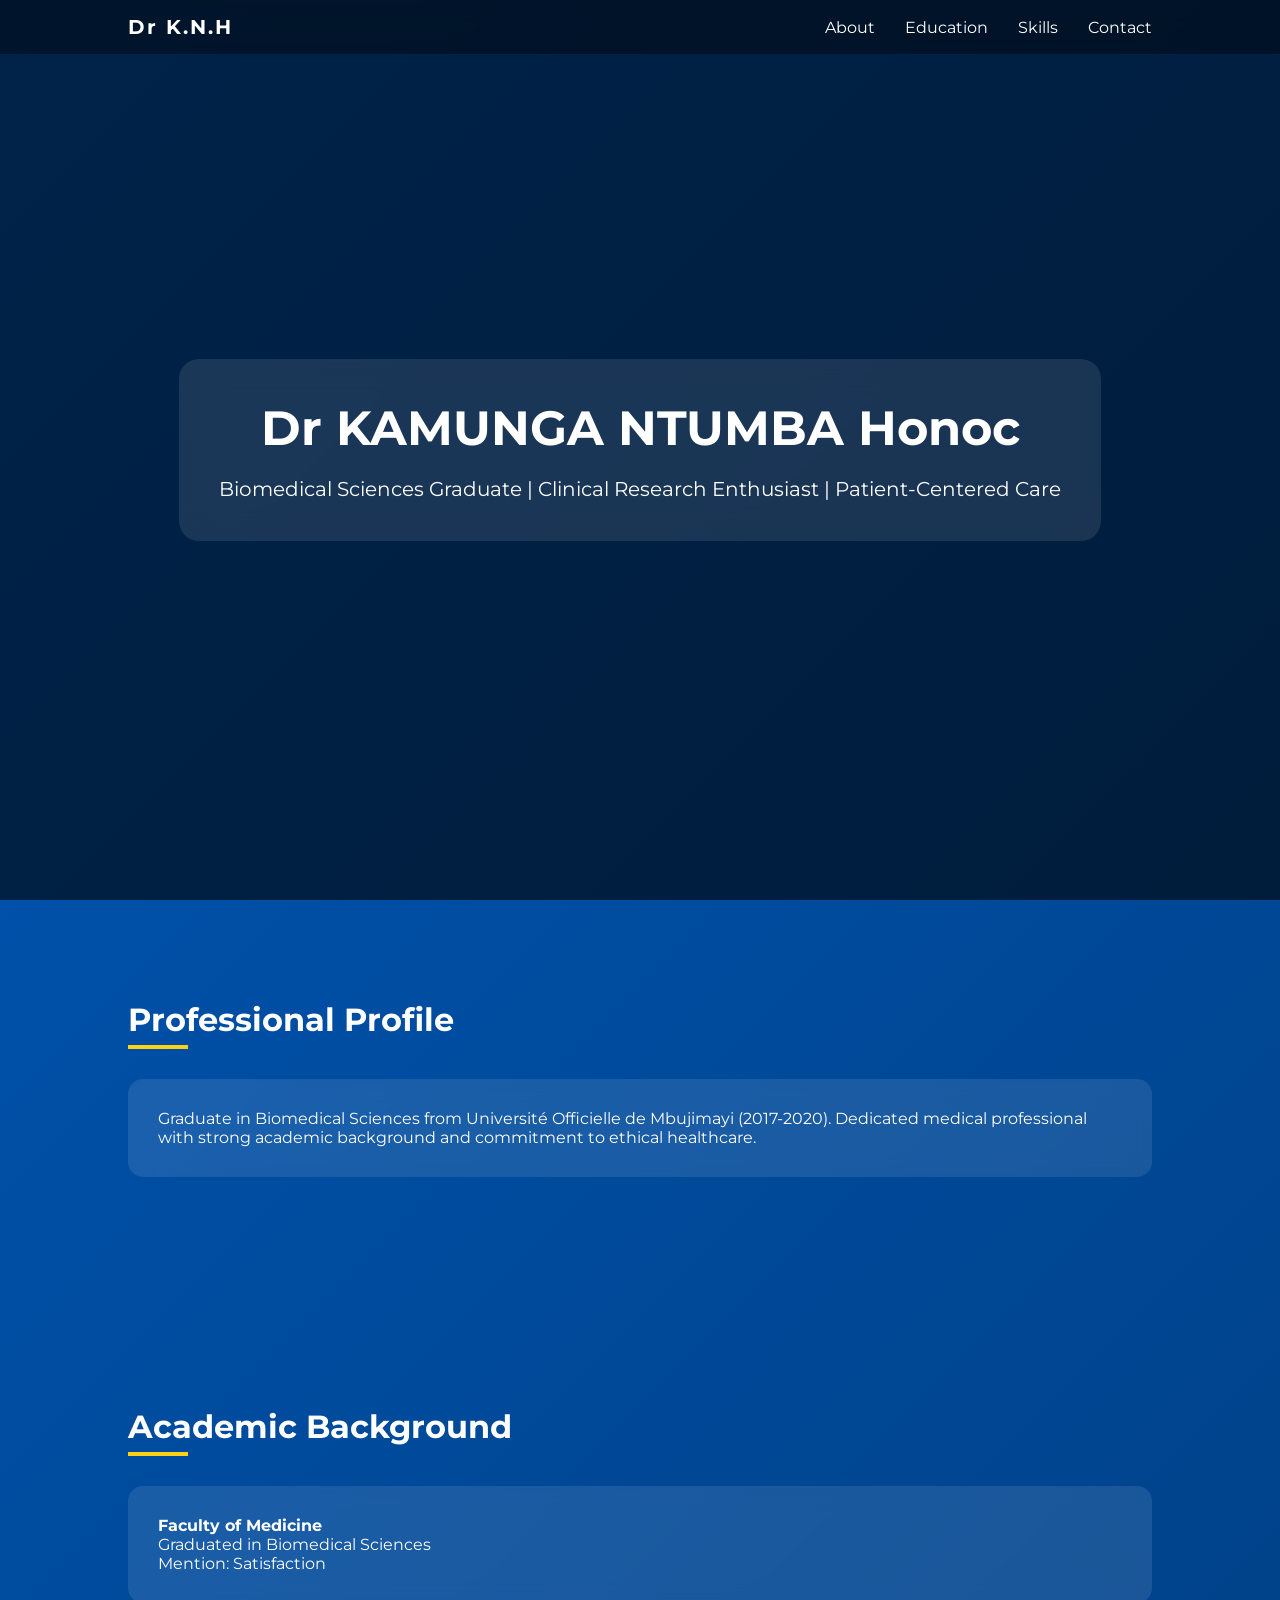
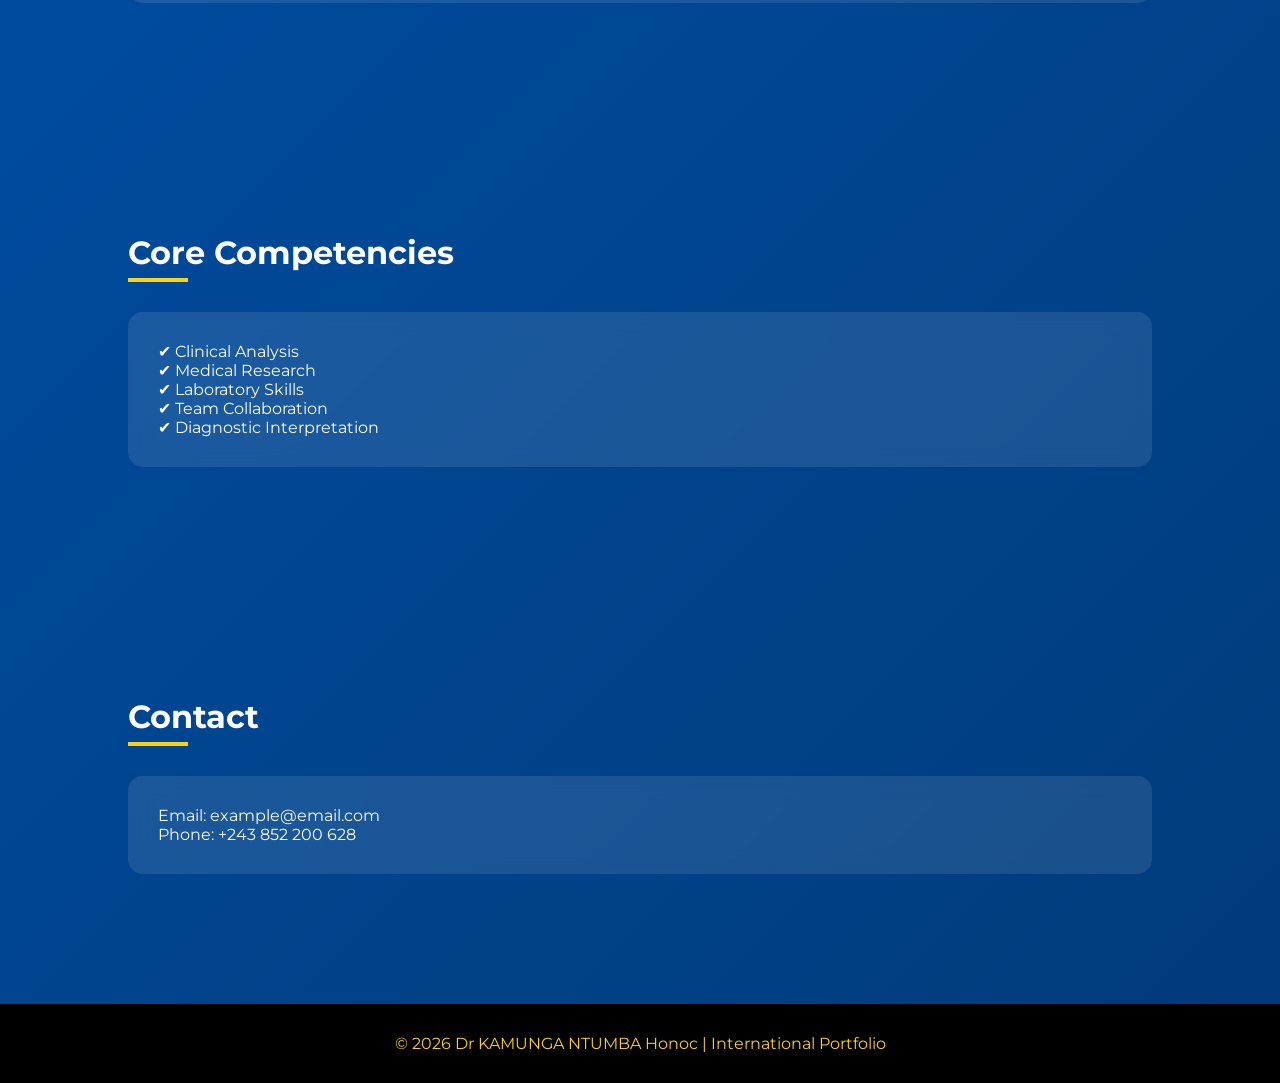
==== port.html @ 3eef4589 "premier envoi de mon portfolio" ====
<!DOCTYPE html>
<html lang="fr">

<head>
    <meta charset="UTF-8">
    <meta name="viewport" content="width=device-width, initial-scale=1.0">
    <title>Dr CIBANGU NGOYI Honoré | International Medical Portfolio</title>

    <link href="https://fonts.googleapis.com/css2?family=Montserrat:wght@300;400;600;700&display=swap" rel="stylesheet">

    <style>
        /* ================= GLOBAL ================= */

        :root {
            --blue: #0057B7;
            --red: #CE1126;
            --yellow: #FCD116;
            --glass: rgba(255, 255, 255, 0.1);
            --white: #ffffff;
        }

        * {
            margin: 0;
            padding: 0;
            box-sizing: border-box;
            scroll-behavior: smooth;
            font-family: 'Montserrat', sans-serif;
        }

        body {
            background: linear-gradient(135deg, var(--blue), #003b7a);
            color: white;
            overflow-x: hidden;
        }

        /* ================= NAVBAR ================= */

        header {
            position: fixed;
            width: 100%;
            background: rgba(0, 0, 0, 0.4);
            backdrop-filter: blur(10px);
            z-index: 1000;
        }

        nav {
            display: flex;
            justify-content: space-between;
            align-items: center;
            padding: 15px 10%;
        }

        .logo {
            font-weight: 700;
            font-size: 20px;
            letter-spacing: 2px;
        }

        .nav-links {
            display: flex;
            gap: 30px;
        }

        .nav-links a {
            color: white;
            text-decoration: none;
            transition: 0.3s;
        }

        .nav-links a:hover {
            color: var(--yellow);
        }

        /* Burger */

        .burger {
            display: none;
            flex-direction: column;
            cursor: pointer;
        }

        .burger span {
            height: 3px;
            width: 25px;
            background: white;
            margin: 4px;
            transition: 0.4s;
        }

        .burger.active span:nth-child(1) {
            transform: rotate(45deg) translate(5px, 5px);
        }

        .burger.active span:nth-child(2) {
            opacity: 0;
        }

        .burger.active span:nth-child(3) {
            transform: rotate(-45deg) translate(6px, -6px);
        }

        /* ================= HERO ================= */

        .hero {
            height: 100vh;
            background:
                linear-gradient(rgba(0, 0, 0, 0.6), rgba(0, 0, 0, 0.6)),
                url('https://images.unsplash.com/photo-1584515933487-779824d29309?auto=format&fit=crop&w=1600&q=80');
            background-size: cover;
            background-position: center;
            display: flex;
            justify-content: center;
            align-items: center;
            text-align: center;
            padding: 20px;
        }

        .hero-content {
            background: var(--glass);
            padding: 40px;
            border-radius: 20px;
            backdrop-filter: blur(15px);
            animation: fadeUp 1.5s ease;
        }

        .hero h1 {
            font-size: 48px;
            margin-bottom: 20px;
        }

        .hero p {
            font-size: 20px;
        }

        /* ================= SECTIONS ================= */

        section {
            padding: 100px 10%;
        }

        .section-title {
            font-size: 32px;
            margin-bottom: 40px;
            position: relative;
        }

        .section-title::after {
            content: '';
            width: 60px;
            height: 4px;
            background: var(--yellow);
            position: absolute;
            bottom: -10px;
            left: 0;
        }

        /* ================= CARDS ================= */

        .card {
            background: var(--glass);
            padding: 30px;
            border-radius: 15px;
            backdrop-filter: blur(10px);
            margin-bottom: 30px;
            transition: 0.4s;
            opacity: 0;
            transform: translateY(40px);
        }

        .card.visible {
            opacity: 1;
            transform: translateY(0);
        }

        .card:hover {
            transform: scale(1.05);
        }

        /* ================= FOOTER ================= */

        footer {
            background: black;
            text-align: center;
            padding: 30px;
            color: var(--yellow);
        }

        /* ================= ANIMATIONS ================= */

        @keyframes fadeUp {
            from {
                opacity: 0;
                transform: translateY(50px);
            }

            to {
                opacity: 1;
                transform: translateY(0);
            }
        }

        /* ================= RESPONSIVE ================= */

        @media(max-width:768px) {

            .nav-links {
                position: absolute;
                top: 70px;
                right: 0;
                flex-direction: column;
                background: rgba(0, 0, 0, 0.9);
                width: 220px;
                padding: 20px;
                transform: translateX(100%);
                transition: 0.4s;
            }

            .nav-links.active {
                transform: translateX(0);
            }

            .burger {
                display: flex;
            }

            .hero h1 {
                font-size: 28px;
            }

        }
    </style>
</head>

<body>

    <header>
        <nav>
            <div class="logo">Dr K.N.H</div>

            <div class="nav-links">
                <a href="#about">About</a>
                <a href="#education">Education</a>
                <a href="#skills">Skills</a>
                <a href="#contact">Contact</a>
            </div>

            <div class="burger" onclick="toggleMenu()">
                <span></span>
                <span></span>
                <span></span>
            </div>
        </nav>
    </header>

    <section class="hero">
        <div class="hero-content">
            <h1>Dr KAMUNGA NTUMBA Honoc</h1>
            <p>Biomedical Sciences Graduate | Clinical Research Enthusiast | Patient-Centered Care</p>
        </div>
    </section>

    <section id="about">
        <h2 class="section-title">Professional Profile</h2>
        <div class="card">
            <p>
                Graduate in Biomedical Sciences from Université Officielle de Mbujimayi (2017-2020).
                Dedicated medical professional with strong academic background and commitment to ethical healthcare.
            </p>
        </div>
    </section>

    <section id="education">
        <h2 class="section-title">Academic Background</h2>
        <div class="card">
            <p><strong>Faculty of Medicine</strong></p>
            <p>Graduated in Biomedical Sciences</p>
            <p>Mention: Satisfaction</p>
        </div>
    </section>

    <section id="skills">
        <h2 class="section-title">Core Competencies</h2>
        <div class="card">
            ✔ Clinical Analysis<br>
            ✔ Medical Research<br>
            ✔ Laboratory Skills<br>
            ✔ Team Collaboration<br>
            ✔ Diagnostic Interpretation
        </div>
    </section>

    <section id="contact">
        <h2 class="section-title">Contact</h2>
        <div class="card">
            Email: example@email.com<br>
            Phone: +243 852 200 628
        </div>
    </section>

    <footer>
        © 2026 Dr KAMUNGA NTUMBA Honoc | International Portfolio
    </footer>

    <script>

        /* Burger */

        function toggleMenu() {
            document.querySelector('.nav-links').classList.toggle('active');
            document.querySelector('.burger').classList.toggle('active');
        }

        /* Scroll Animation */

        const cards = document.querySelectorAll('.card');

        window.addEventListener('scroll', () => {
            cards.forEach(card => {
                const cardTop = card.getBoundingClientRect().top;
                if (cardTop < window.innerHeight - 100) {
                    card.classList.add('visible');
                }
            });
        });

    </script>

</body>

</html>
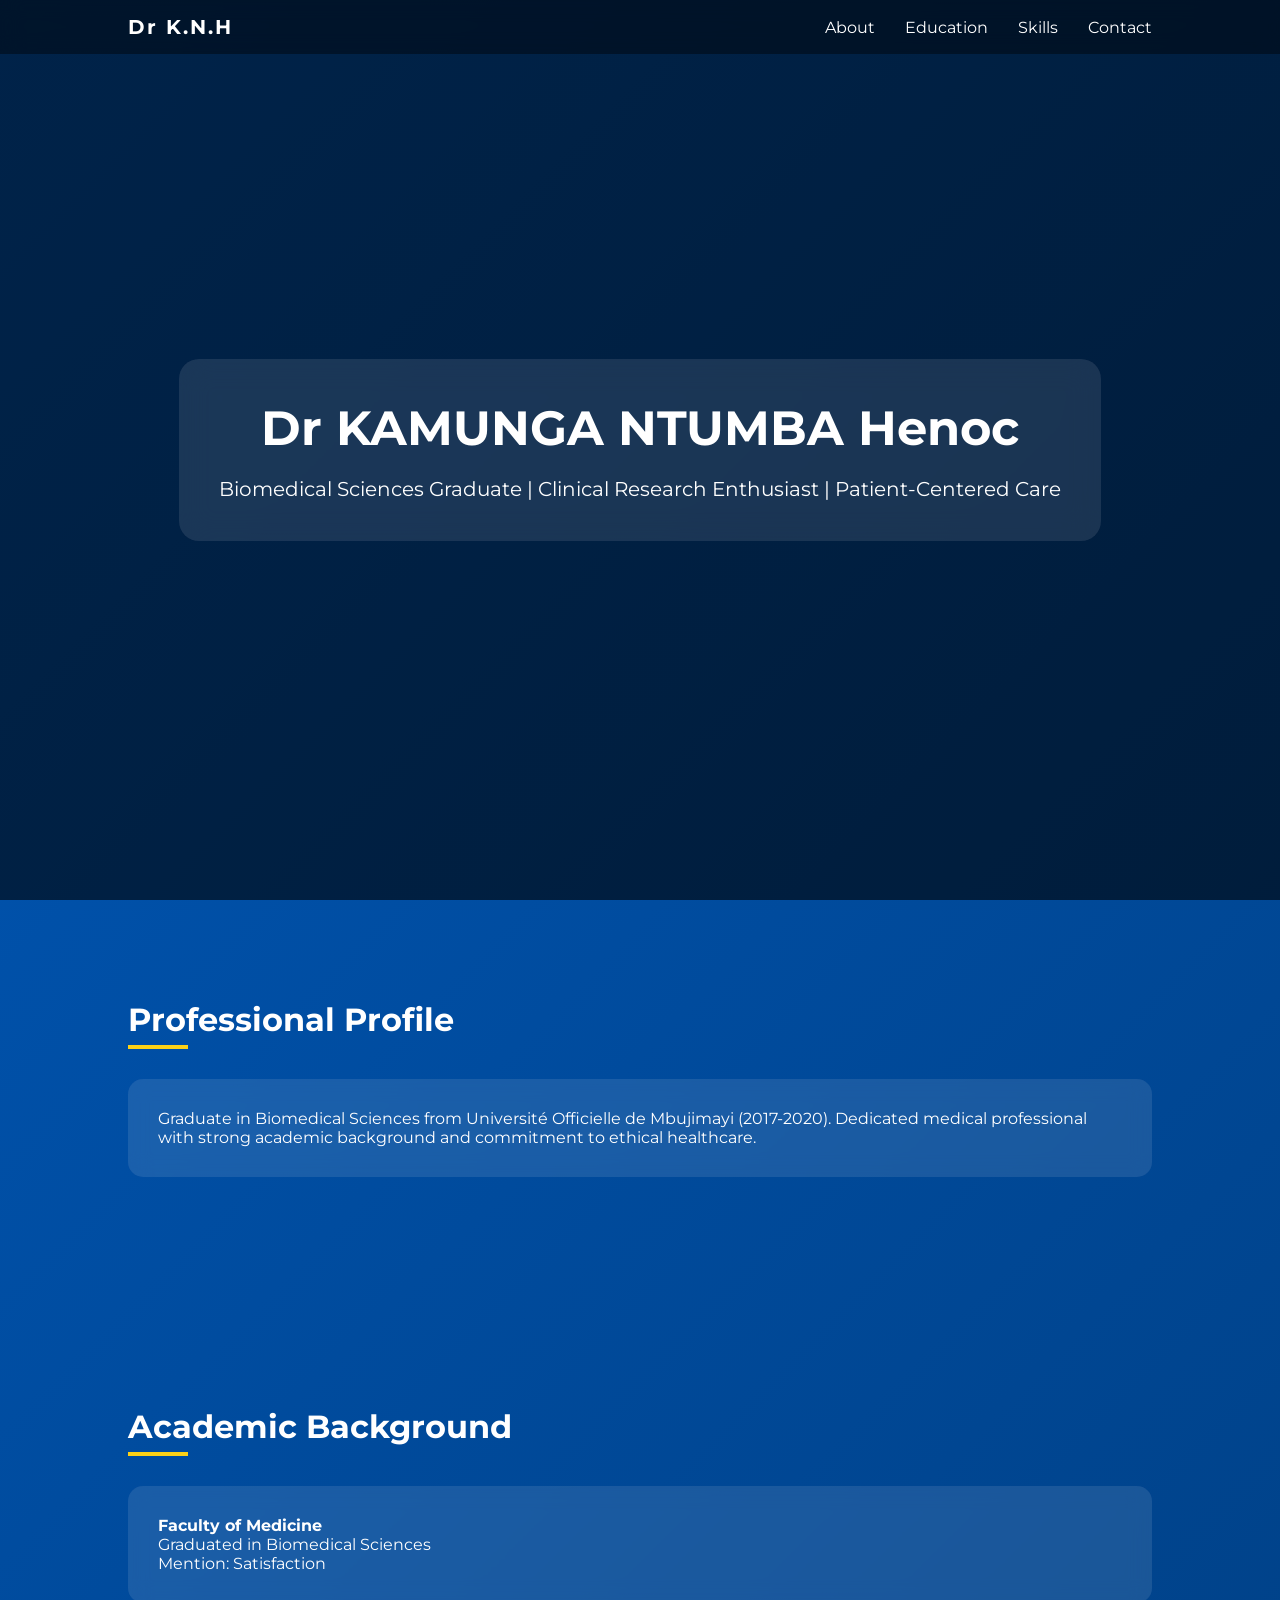
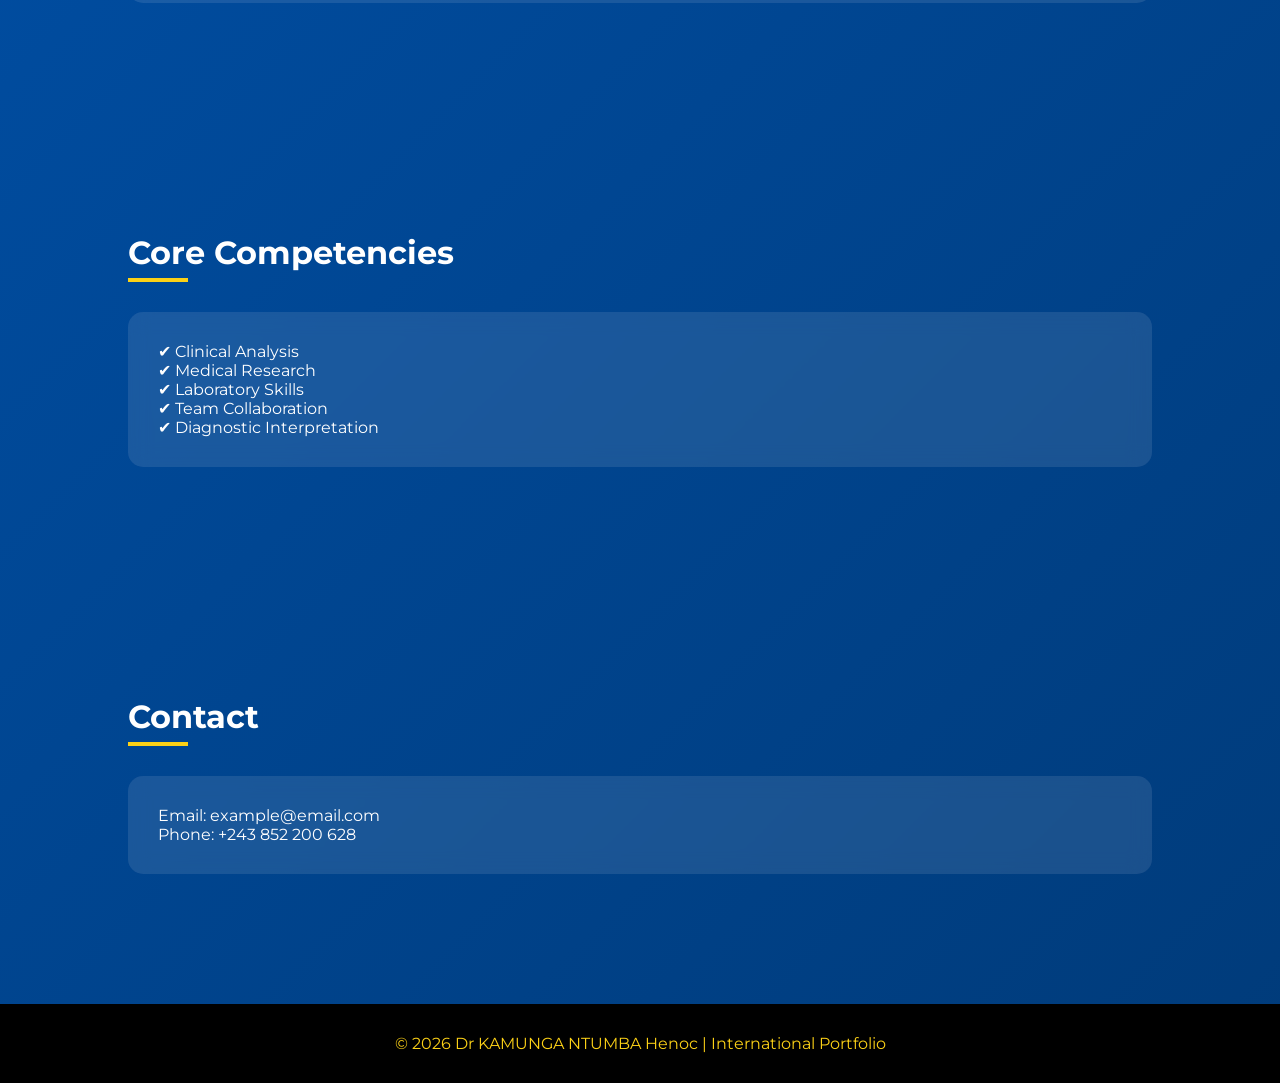
==== commit 5b031596: "Update port.html corrections names" ====
--- a/port.html
+++ b/port.html
@@ -254,7 +254,7 @@
 
     <section class="hero">
         <div class="hero-content">
-            <h1>Dr KAMUNGA NTUMBA Honoc</h1>
+            <h1>Dr KAMUNGA NTUMBA Henoc</h1>
             <p>Biomedical Sciences Graduate | Clinical Research Enthusiast | Patient-Centered Care</p>
         </div>
     </section>
@@ -298,7 +298,7 @@
     </section>
 
     <footer>
-        © 2026 Dr KAMUNGA NTUMBA Honoc | International Portfolio
+        © 2026 Dr KAMUNGA NTUMBA Henoc | International Portfolio
     </footer>
 
     <script>
@@ -327,4 +327,4 @@
 
 </body>
 
-</html>+</html>
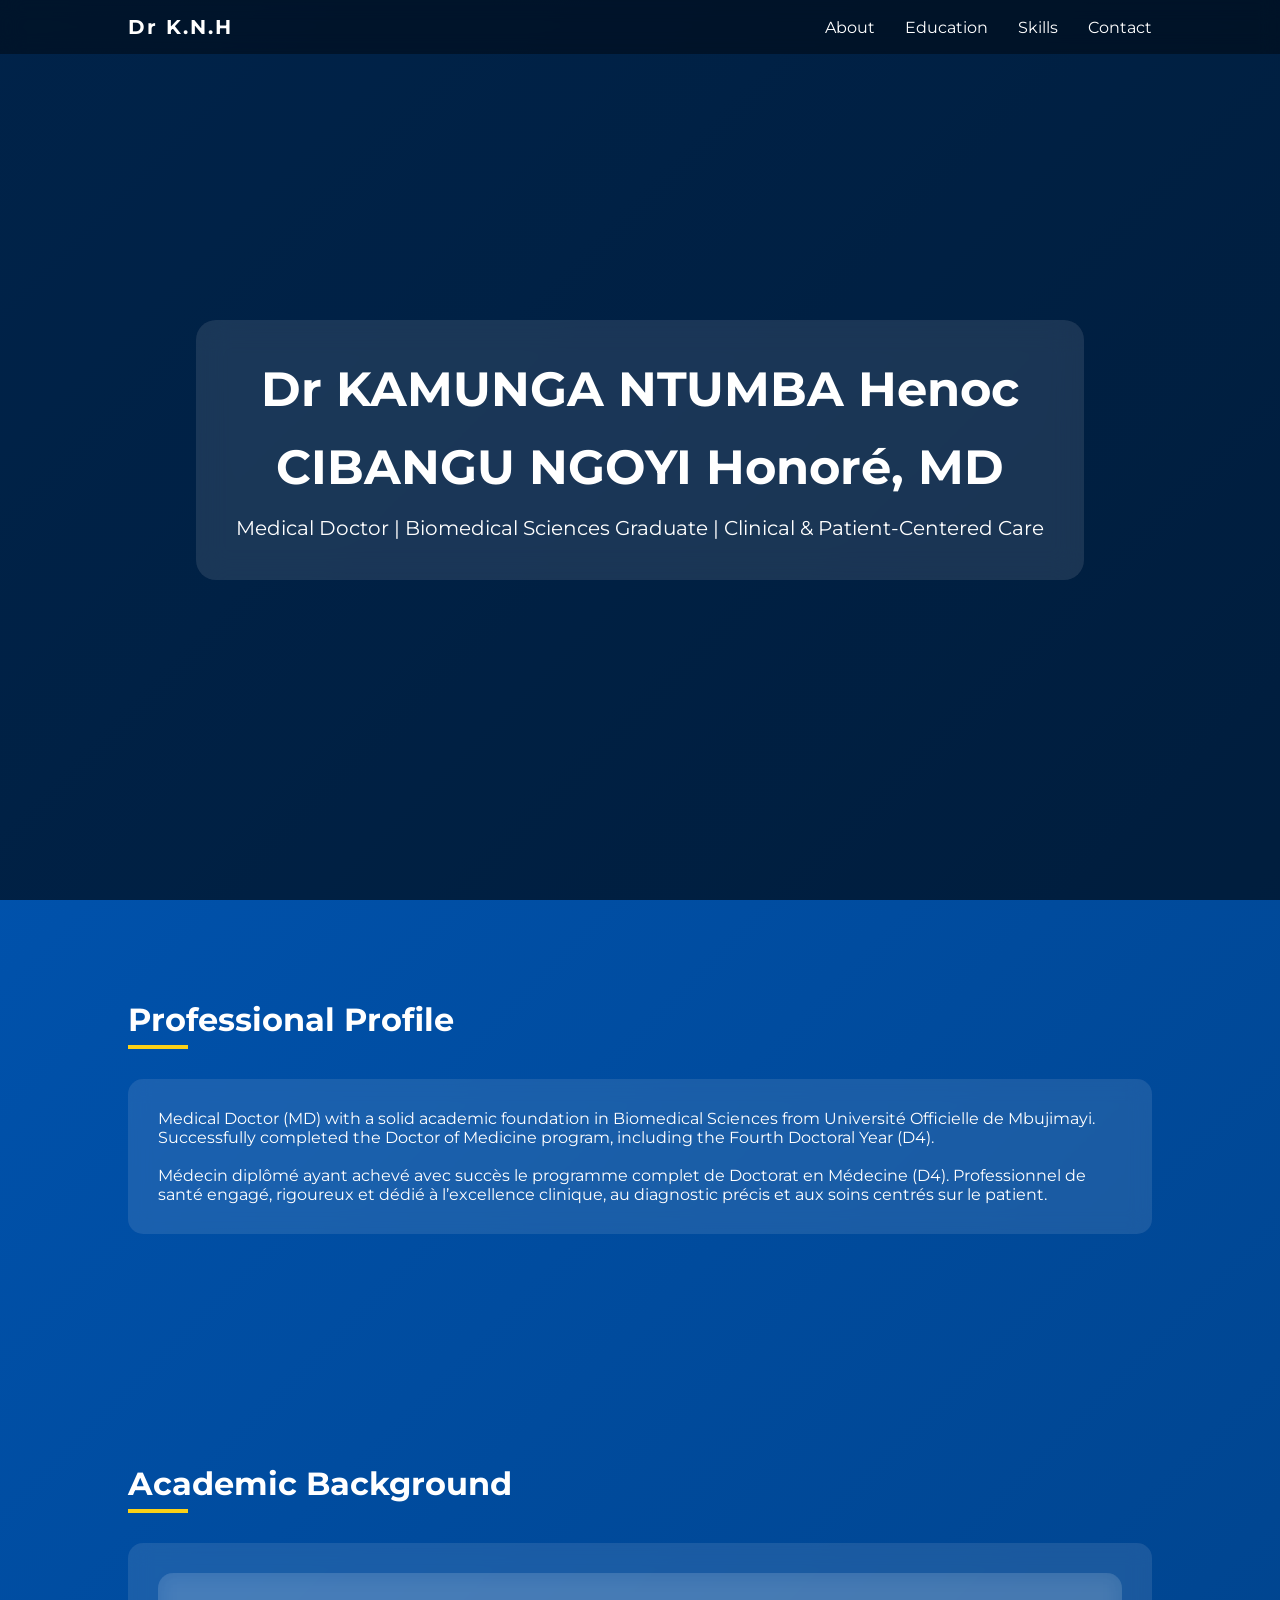
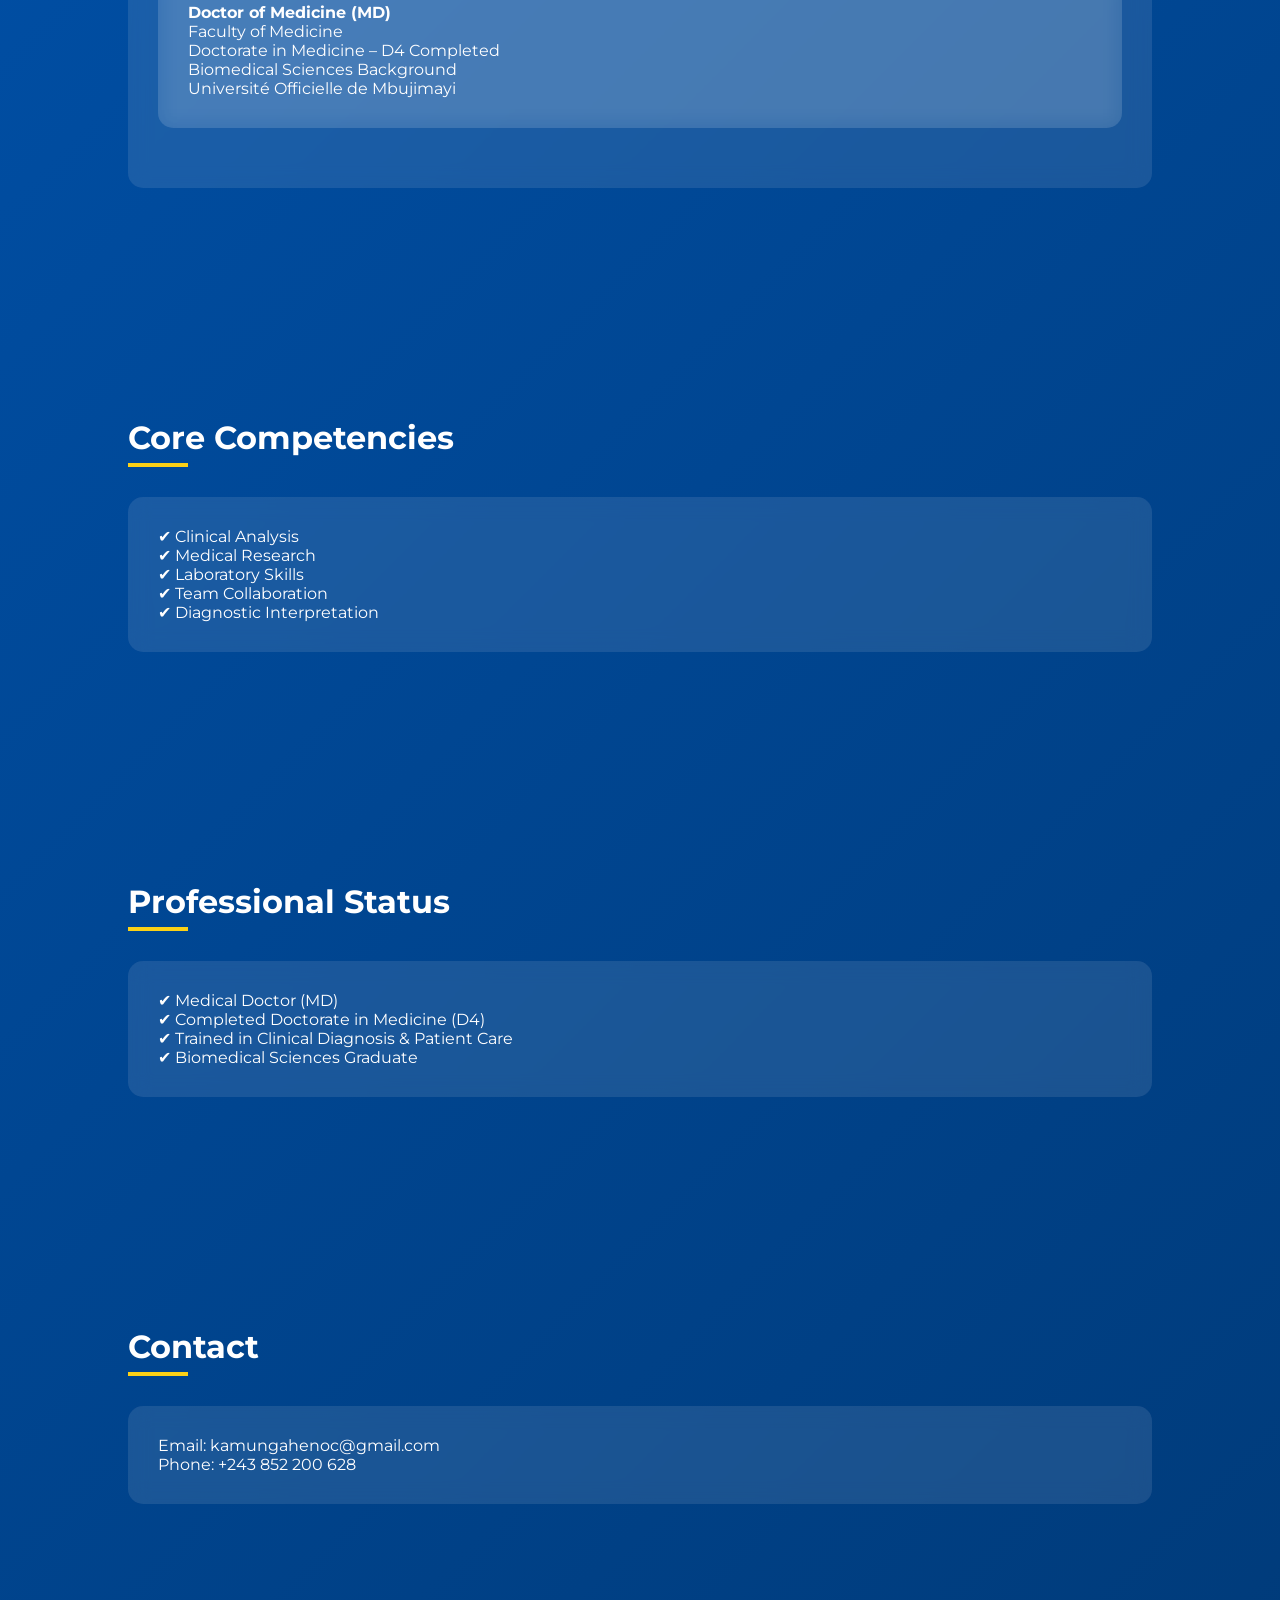
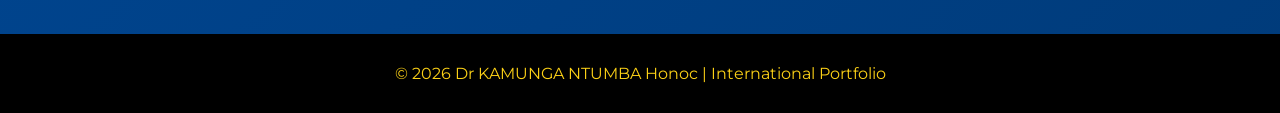
==== commit d8385cca: "adding the informations" ====
--- a/port.html
+++ b/port.html
@@ -7,6 +7,9 @@
     <title>Dr CIBANGU NGOYI Honoré | International Medical Portfolio</title>
 
     <link href="https://fonts.googleapis.com/css2?family=Montserrat:wght@300;400;600;700&display=swap" rel="stylesheet">
+    <meta name="secription"
+        content=" un pportfolio medical pour Dr kamunga Henoc, celui qui son parcours et prouve son autenticité">
+    <meta name="Autor" content="ntumba Henoc">
 
     <style>
         /* ================= GLOBAL ================= */
@@ -30,7 +33,7 @@
         body {
             background: linear-gradient(135deg, var(--blue), #003b7a);
             color: white;
-            overflow-x: hidden;
+            overflow-x: scroll;
         }
 
         /* ================= NAVBAR ================= */
@@ -189,7 +192,7 @@
 
         @keyframes fadeUp {
             from {
-                opacity: 0;
+                opacity: 1;
                 transform: translateY(50px);
             }
 
@@ -224,7 +227,7 @@
             }
 
             .hero h1 {
-                font-size: 28px;
+                font-size: 30px;
             }
 
         }
@@ -255,7 +258,8 @@
     <section class="hero">
         <div class="hero-content">
             <h1>Dr KAMUNGA NTUMBA Henoc</h1>
-            <p>Biomedical Sciences Graduate | Clinical Research Enthusiast | Patient-Centered Care</p>
+            <h1>CIBANGU NGOYI Honoré, MD</h1>
+            <p>Medical Doctor | Biomedical Sciences Graduate | Clinical & Patient-Centered Care</p>
         </div>
     </section>
 
@@ -263,8 +267,17 @@
         <h2 class="section-title">Professional Profile</h2>
         <div class="card">
             <p>
-                Graduate in Biomedical Sciences from Université Officielle de Mbujimayi (2017-2020).
-                Dedicated medical professional with strong academic background and commitment to ethical healthcare.
+                Medical Doctor (MD) with a solid academic foundation in Biomedical Sciences from Université Officielle
+                de Mbujimayi. Successfully completed the Doctor of Medicine program, including the Fourth Doctoral Year
+                (D4).
+            </p>
+
+            <br>
+
+            <p>
+                Médecin diplômé ayant achevé avec succès le programme complet de Doctorat en Médecine (D4).
+                Professionnel de santé engagé, rigoureux et dédié à l’excellence clinique, au diagnostic précis et aux
+                soins centrés sur le patient.
             </p>
         </div>
     </section>
@@ -272,9 +285,13 @@
     <section id="education">
         <h2 class="section-title">Academic Background</h2>
         <div class="card">
-            <p><strong>Faculty of Medicine</strong></p>
-            <p>Graduated in Biomedical Sciences</p>
-            <p>Mention: Satisfaction</p>
+            <div class="card">
+                <p><strong>Doctor of Medicine (MD)</strong></p>
+                <p>Faculty of Medicine</p>
+                <p>Doctorate in Medicine – D4 Completed</p>
+                <p>Biomedical Sciences Background</p>
+                <p>Université Officielle de Mbujimayi</p>
+            </div>
         </div>
     </section>
 
@@ -288,17 +305,28 @@
             ✔ Diagnostic Interpretation
         </div>
     </section>
+    <section id="status">
+        <h2 class="section-title">Professional Status</h2>
+
+        <div class="card">
+            ✔ Medical Doctor (MD)<br>
+            ✔ Completed Doctorate in Medicine (D4)<br>
+            ✔ Trained in Clinical Diagnosis & Patient Care<br>
+            ✔ Biomedical Sciences Graduate
+        </div>
+
+    </section>
 
     <section id="contact">
         <h2 class="section-title">Contact</h2>
         <div class="card">
-            Email: example@email.com<br>
+            Email: kamungahenoc@gmail.com<br>
             Phone: +243 852 200 628
         </div>
     </section>
 
     <footer>
-        © 2026 Dr KAMUNGA NTUMBA Henoc | International Portfolio
+        © 2026 Dr KAMUNGA NTUMBA Honoc | International Portfolio
     </footer>
 
     <script>
@@ -327,4 +355,4 @@
 
 </body>
 
-</html>
+</html>
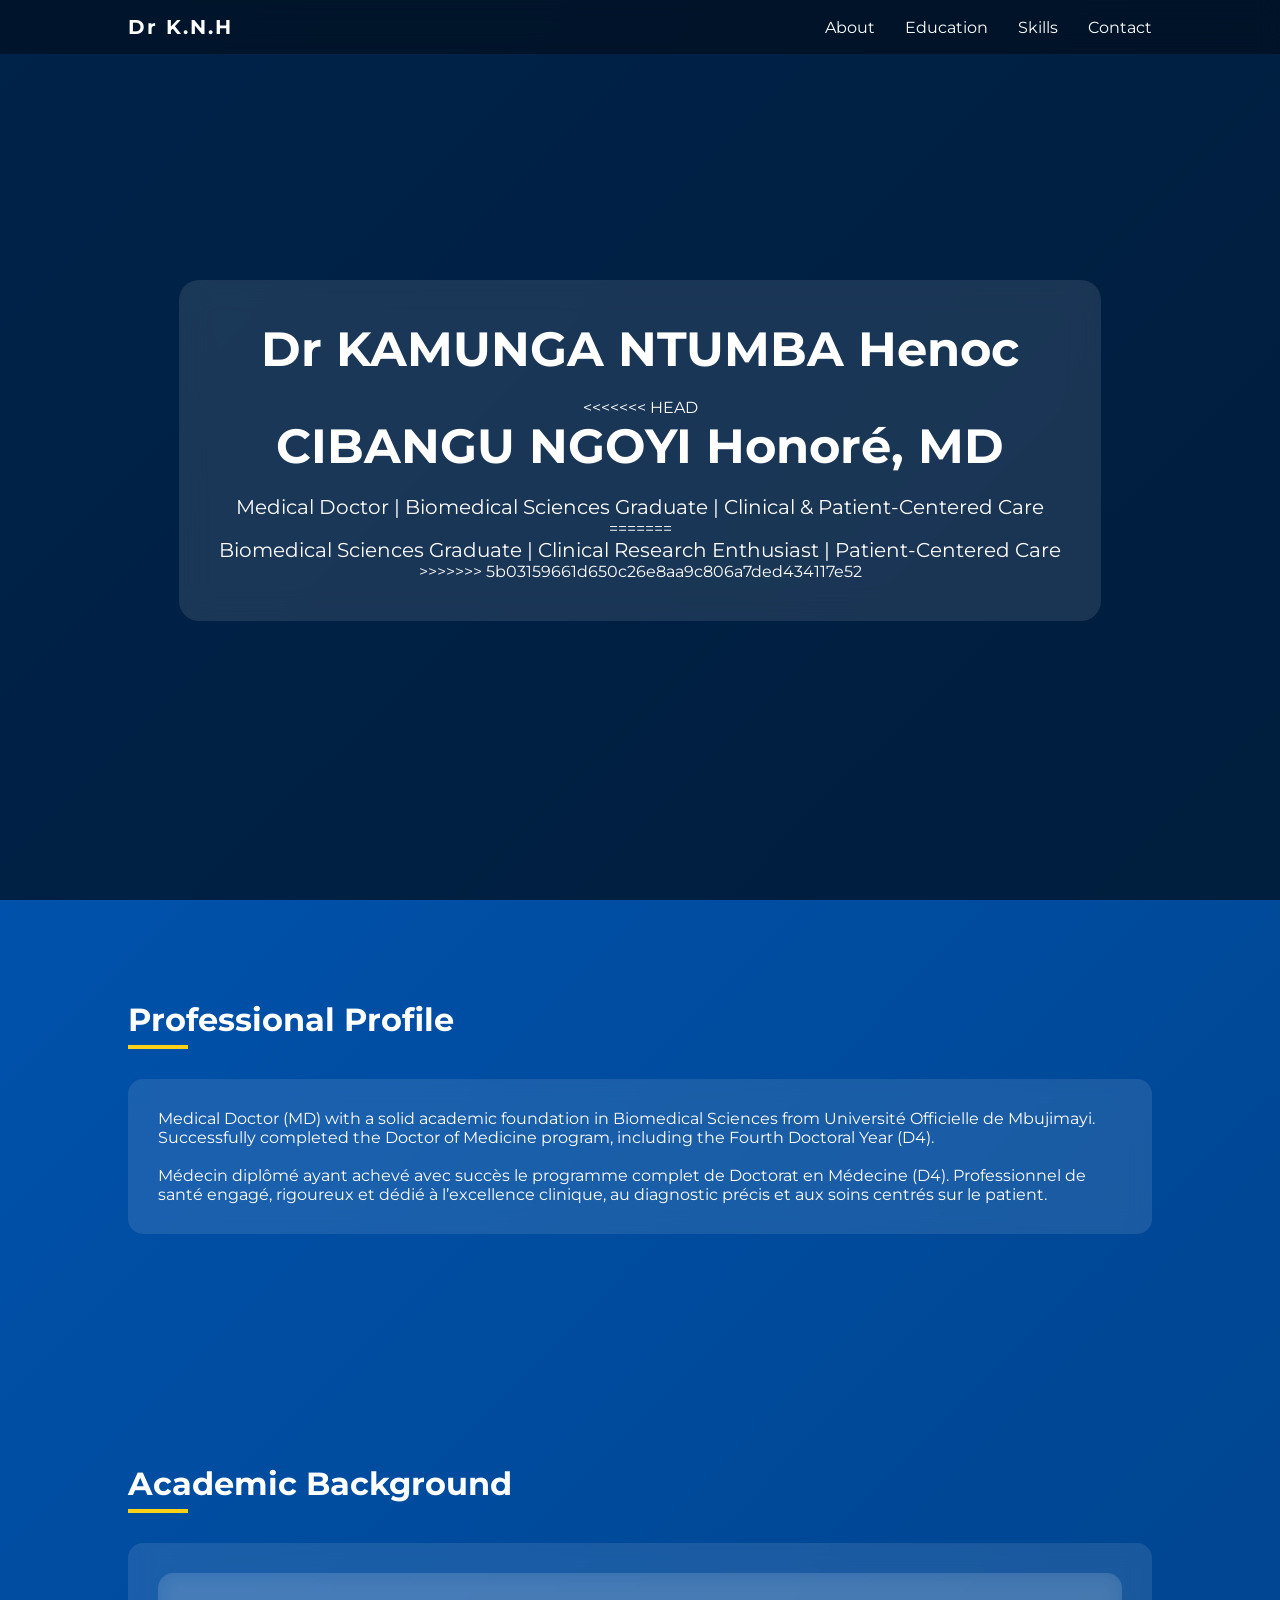
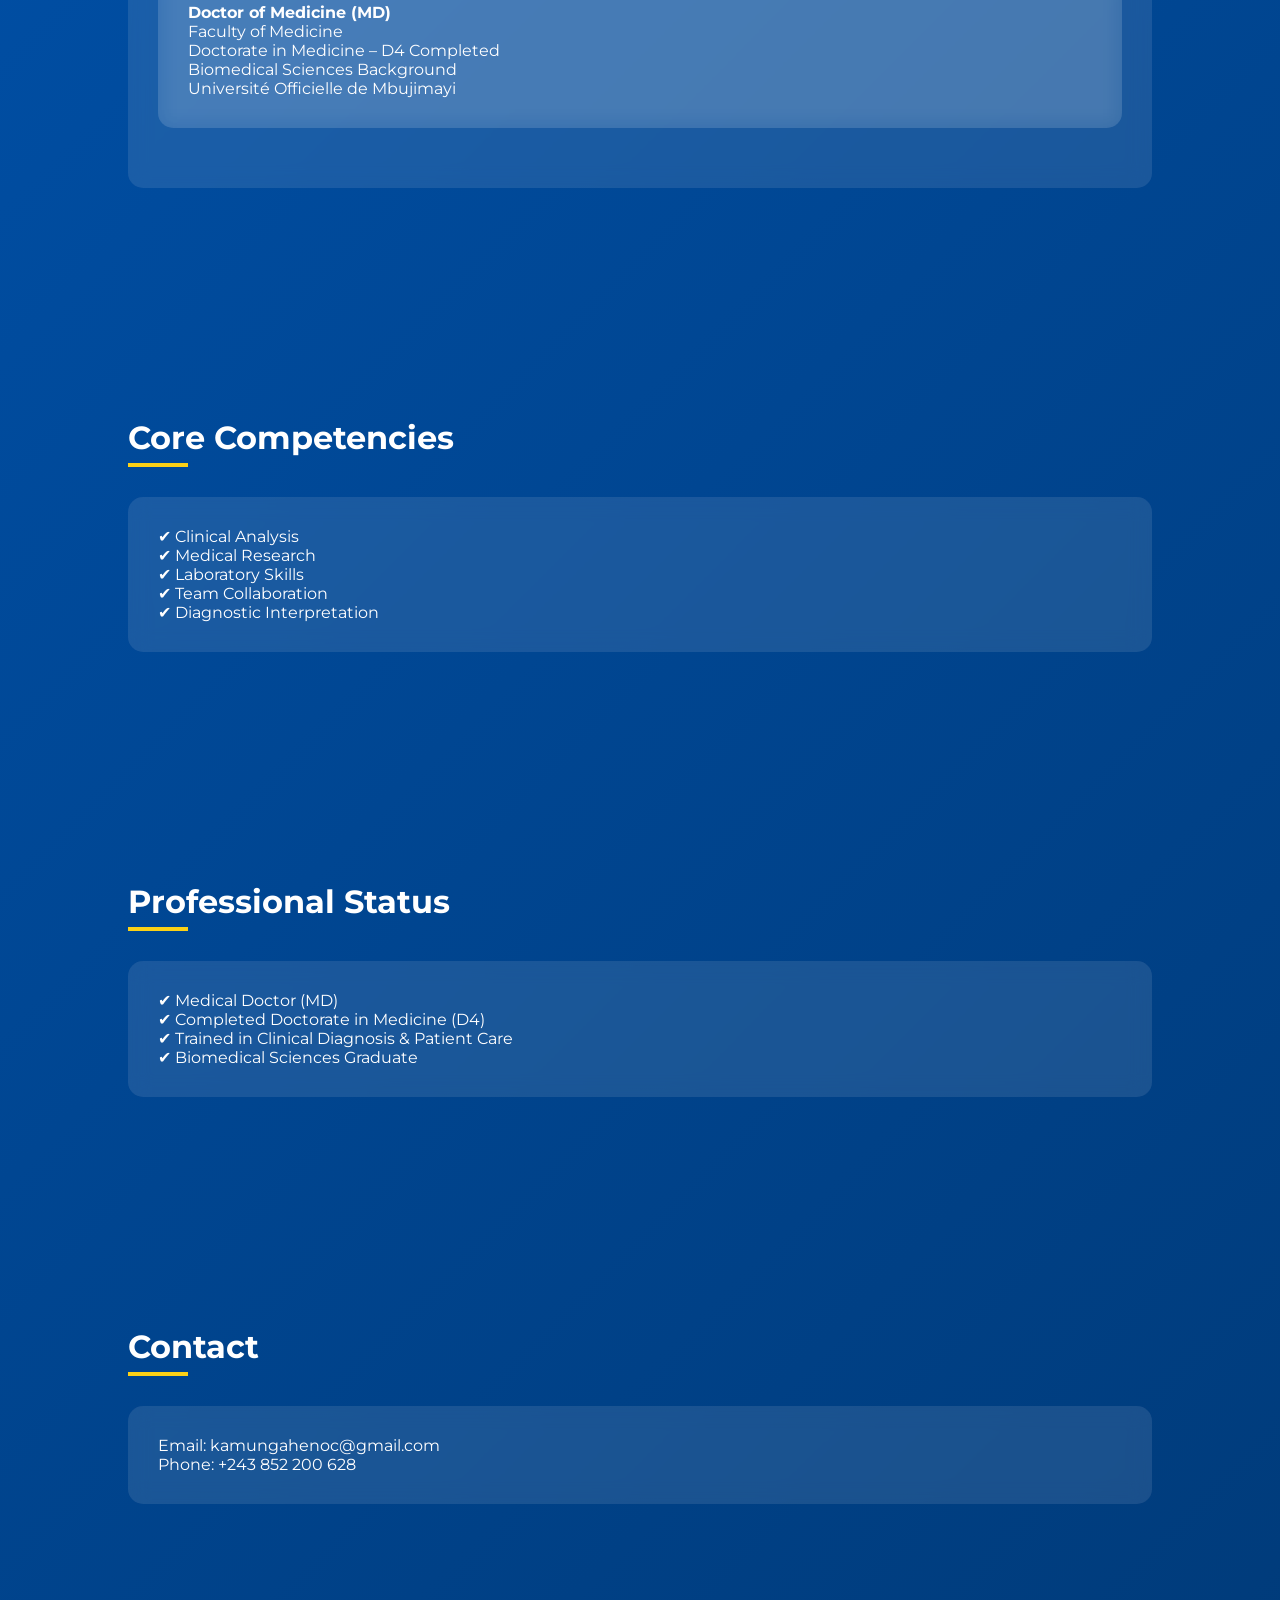
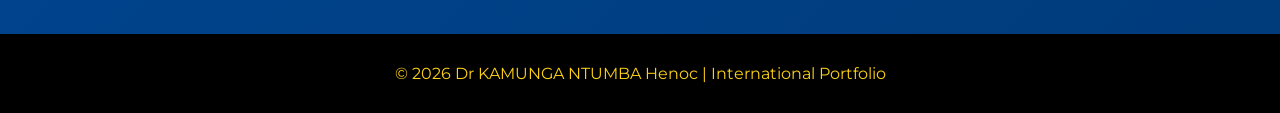
==== commit 4b012a7f: "fix merge conflict in port.html" ====
--- a/port.html
+++ b/port.html
@@ -258,8 +258,12 @@
     <section class="hero">
         <div class="hero-content">
             <h1>Dr KAMUNGA NTUMBA Henoc</h1>
+<<<<<<< HEAD
             <h1>CIBANGU NGOYI Honoré, MD</h1>
             <p>Medical Doctor | Biomedical Sciences Graduate | Clinical & Patient-Centered Care</p>
+=======
+            <p>Biomedical Sciences Graduate | Clinical Research Enthusiast | Patient-Centered Care</p>
+>>>>>>> 5b03159661d650c26e8aa9c806a7ded434117e52
         </div>
     </section>
 
@@ -326,7 +330,7 @@
     </section>
 
     <footer>
-        © 2026 Dr KAMUNGA NTUMBA Honoc | International Portfolio
+        © 2026 Dr KAMUNGA NTUMBA Henoc | International Portfolio
     </footer>
 
     <script>
@@ -355,4 +359,4 @@
 
 </body>
 
-</html>+</html>
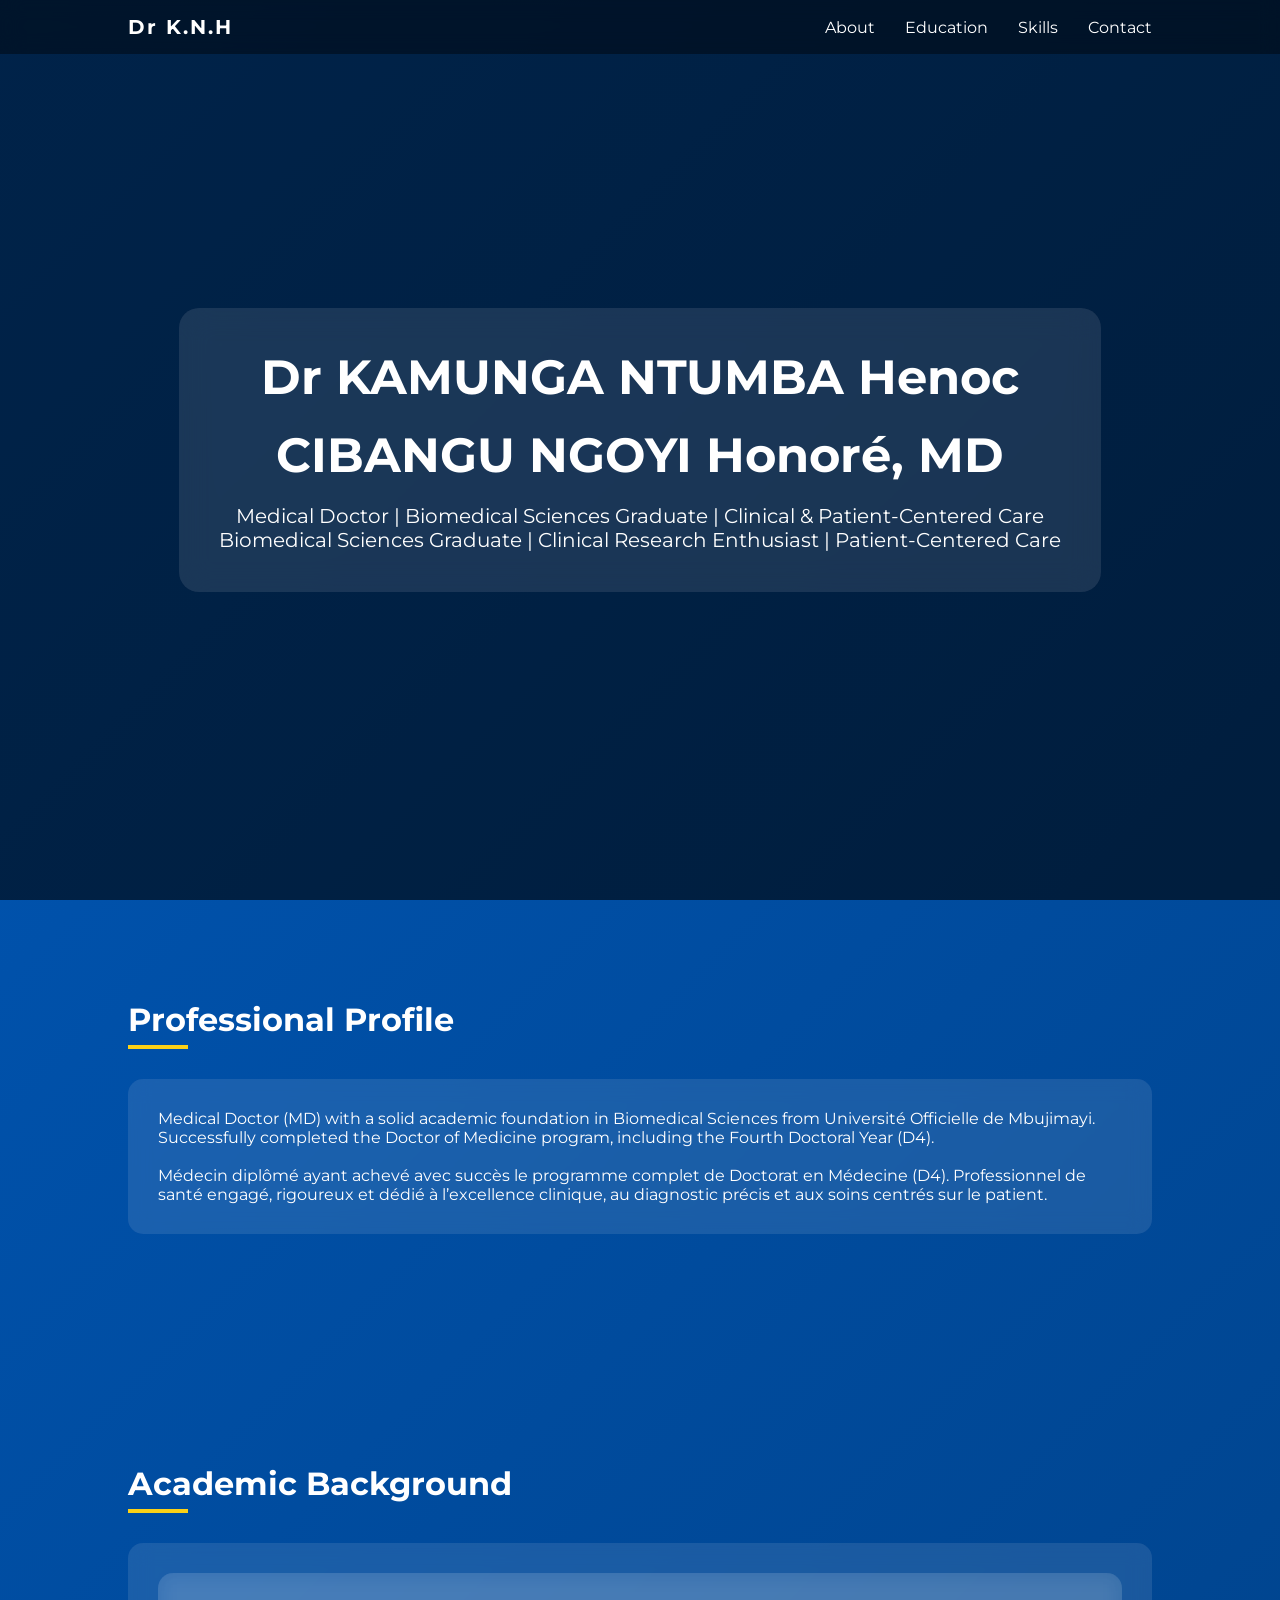
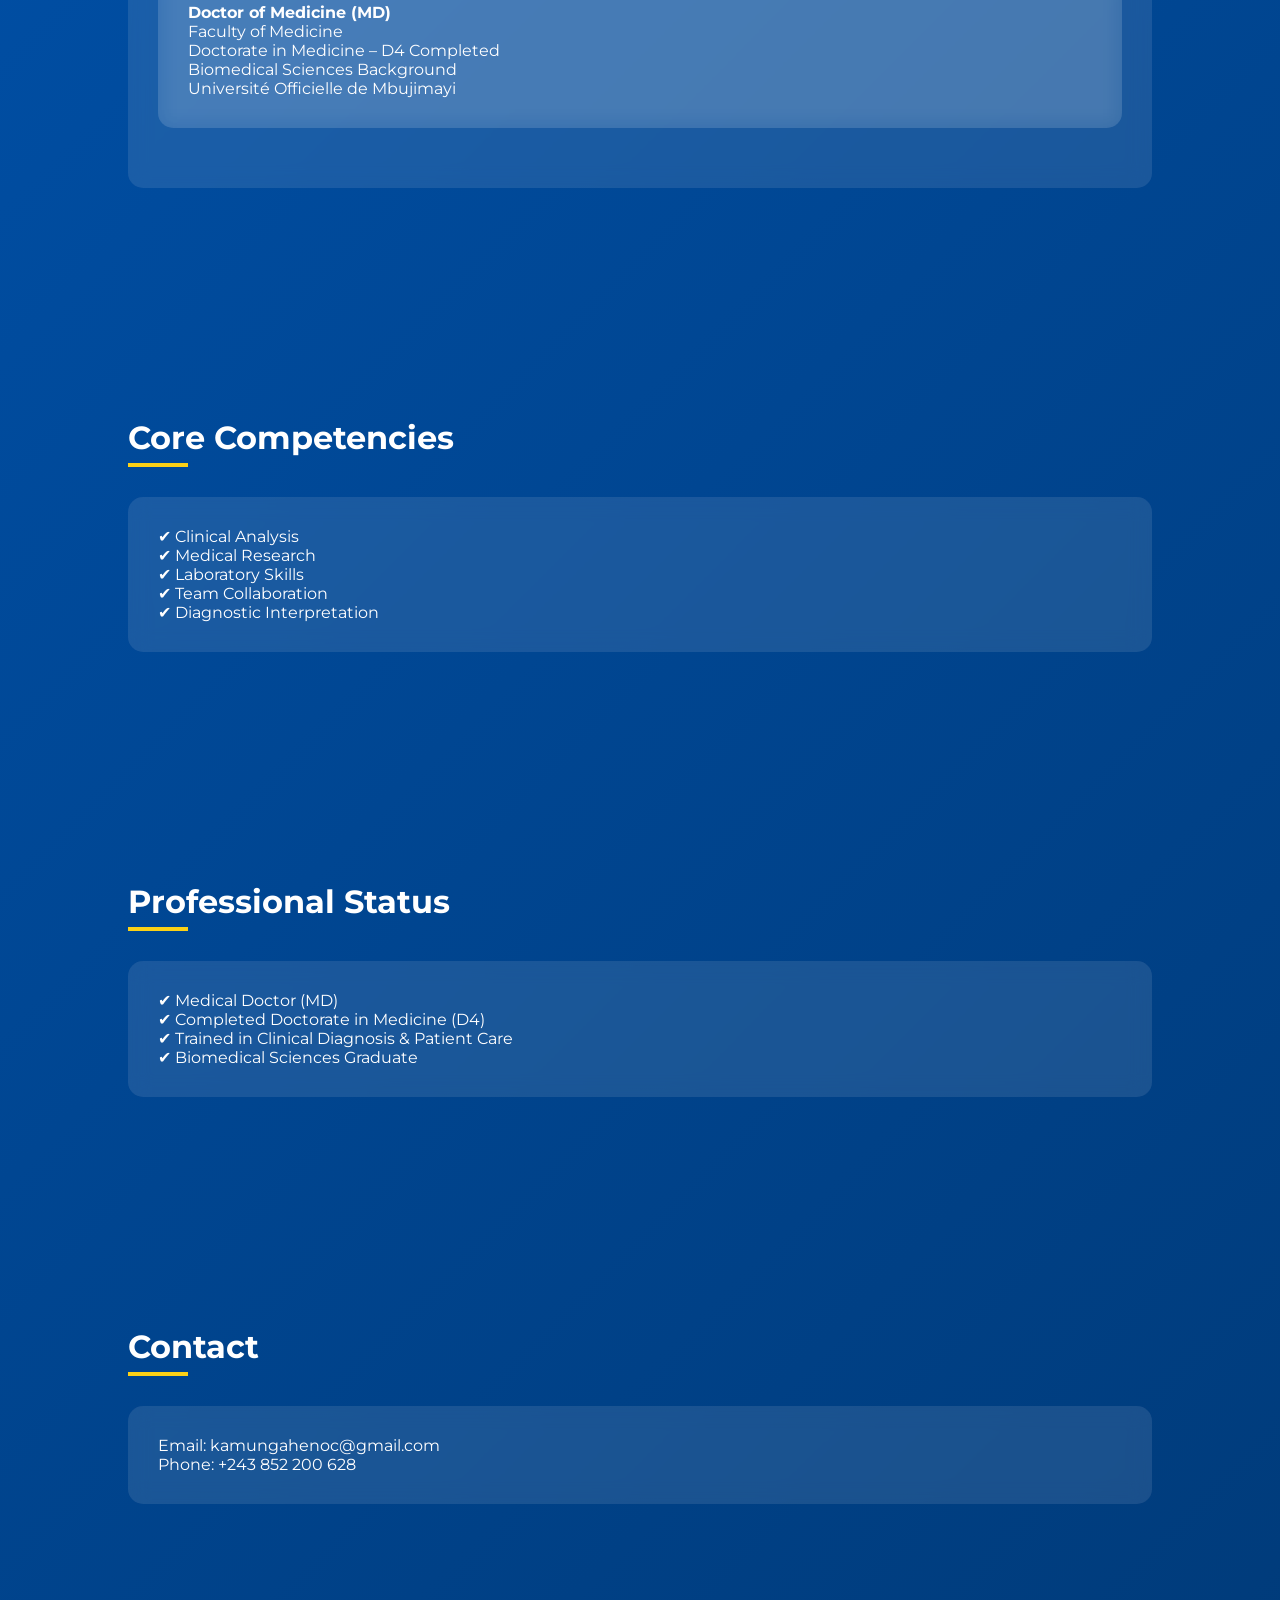
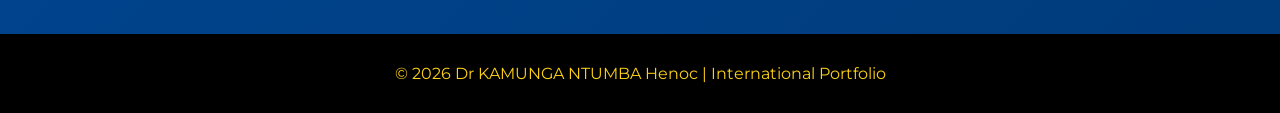
==== commit 68d0f0b2: "changing" ====
--- a/port.html
+++ b/port.html
@@ -258,12 +258,10 @@
     <section class="hero">
         <div class="hero-content">
             <h1>Dr KAMUNGA NTUMBA Henoc</h1>
-<<<<<<< HEAD
             <h1>CIBANGU NGOYI Honoré, MD</h1>
             <p>Medical Doctor | Biomedical Sciences Graduate | Clinical & Patient-Centered Care</p>
-=======
             <p>Biomedical Sciences Graduate | Clinical Research Enthusiast | Patient-Centered Care</p>
->>>>>>> 5b03159661d650c26e8aa9c806a7ded434117e52
+
         </div>
     </section>
 
@@ -359,4 +357,4 @@
 
 </body>
 
-</html>
+</html>
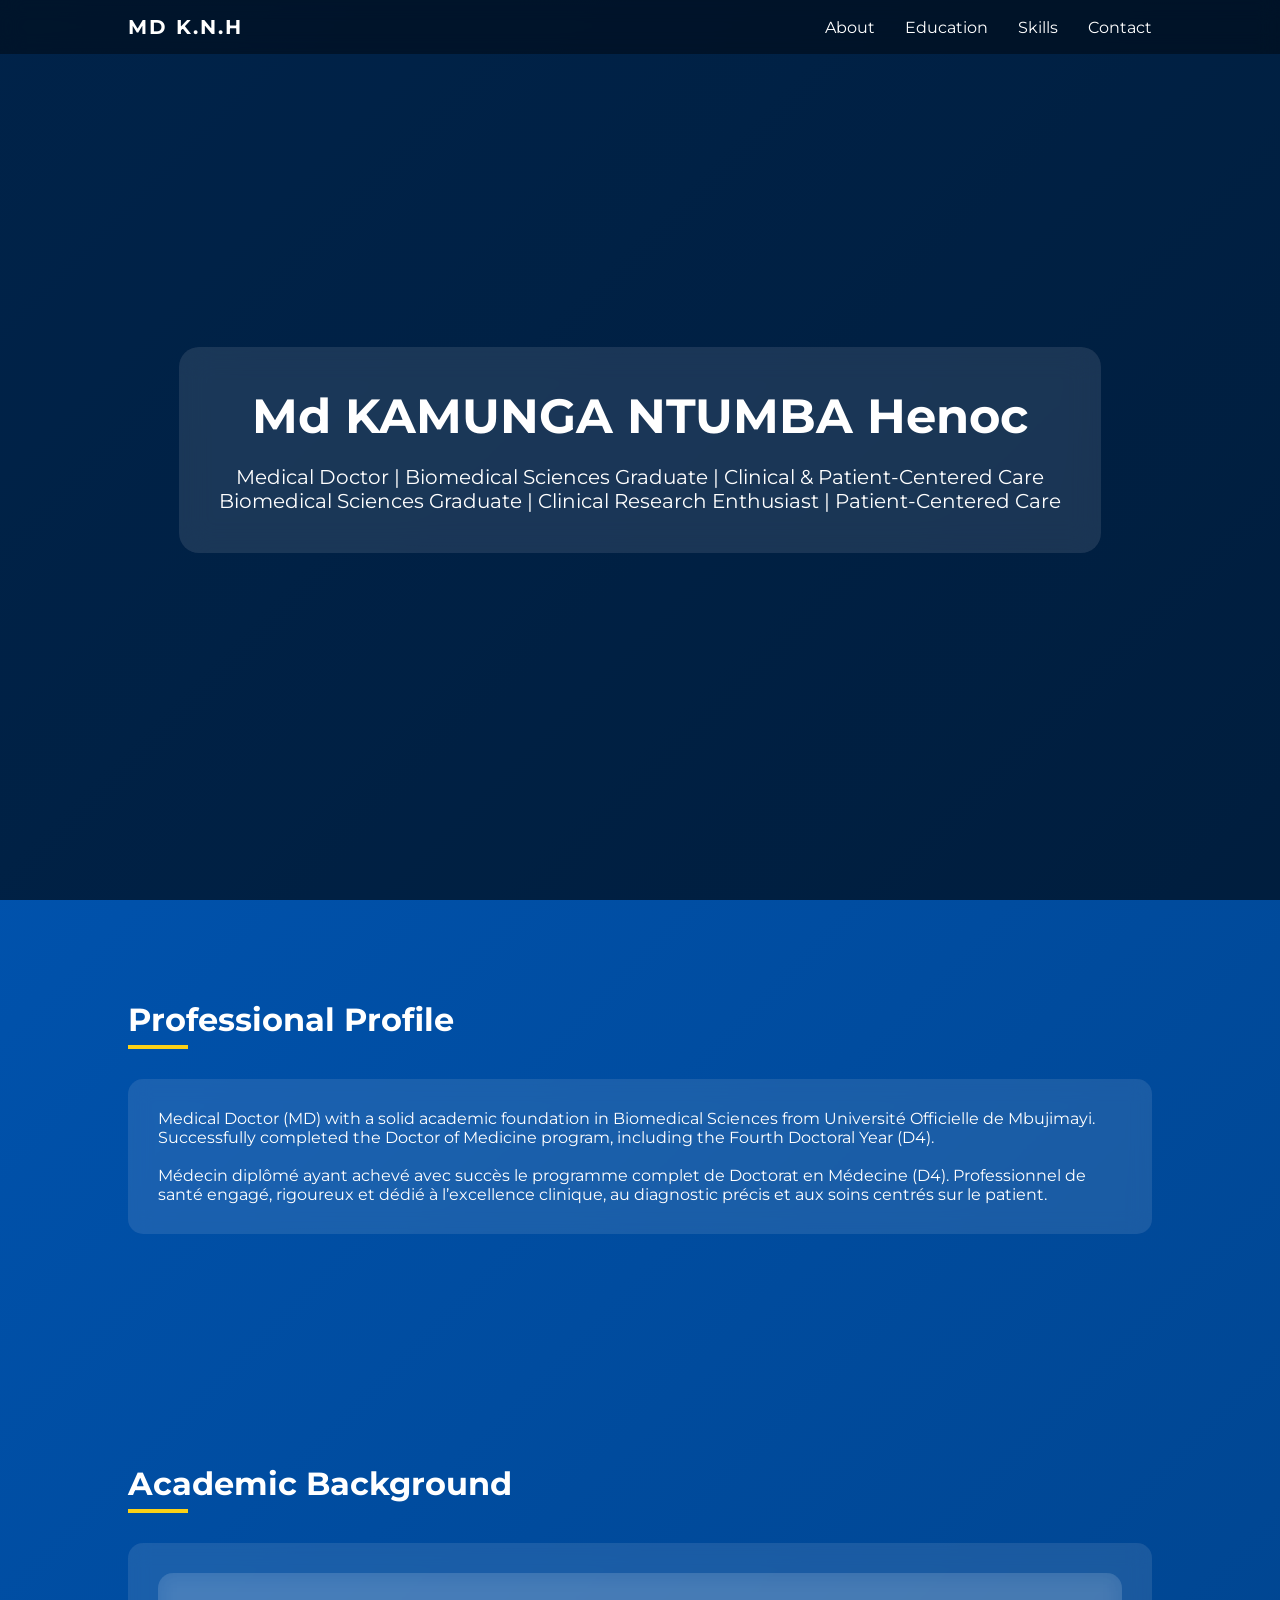
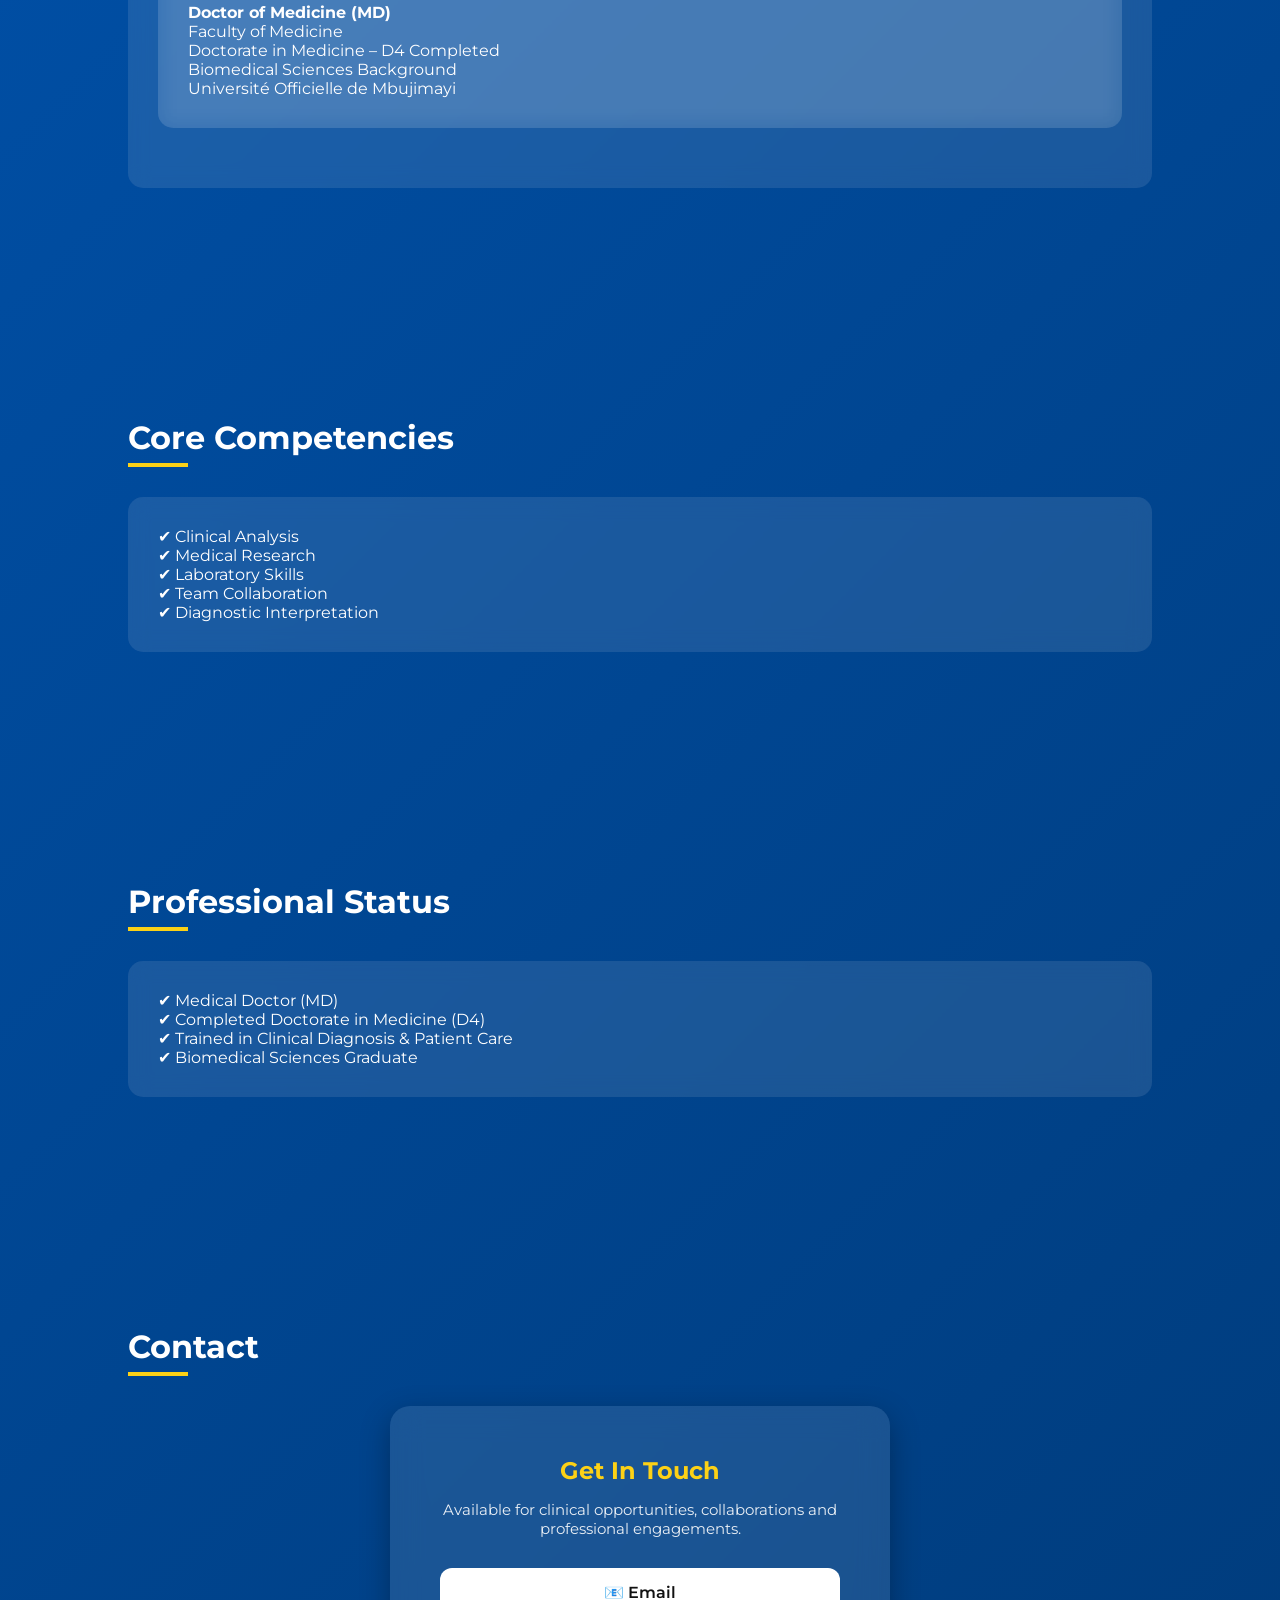
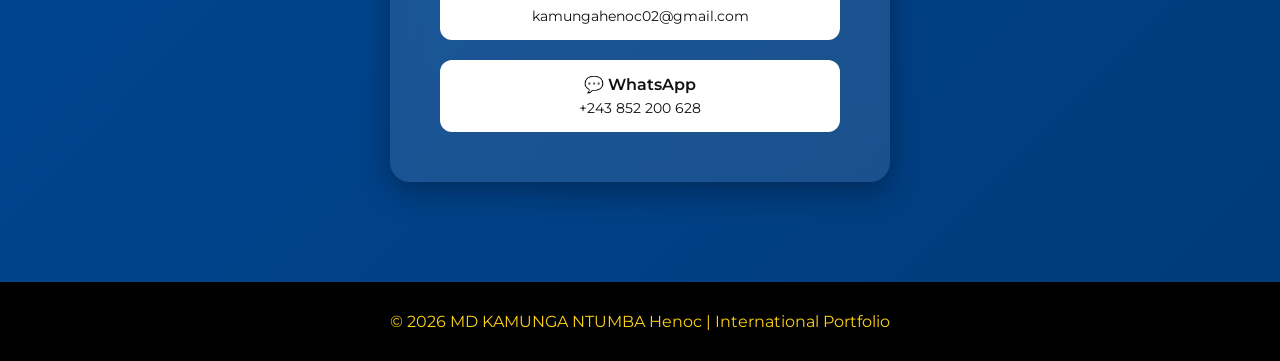
==== commit 52533ec7: "correction" ====
--- a/port.html
+++ b/port.html
@@ -4,7 +4,7 @@
 <head>
     <meta charset="UTF-8">
     <meta name="viewport" content="width=device-width, initial-scale=1.0">
-    <title>Dr CIBANGU NGOYI Honoré | International Medical Portfolio</title>
+    <title>MD KAMUNGA NTUMBA Henoc | International Medical Portfolio</title>
 
     <link href="https://fonts.googleapis.com/css2?family=Montserrat:wght@300;400;600;700&display=swap" rel="stylesheet">
     <meta name="secription"
@@ -155,6 +155,85 @@
             position: absolute;
             bottom: -10px;
             left: 0;
+        }
+
+        /* ================= CONTACT PREMIUM ================= */
+
+        .contact-container {
+            display: flex;
+            justify-content: center;
+            align-items: center;
+        }
+
+        .contact-card {
+            background: rgba(255, 255, 255, 0.1);
+            backdrop-filter: blur(15px);
+            padding: 50px;
+            border-radius: 20px;
+            text-align: center;
+            width: 100%;
+            max-width: 500px;
+            box-shadow: 0 10px 30px rgba(0, 0, 0, 0.3);
+            transition: 0.4s;
+        }
+
+        .contact-card:hover {
+            transform: translateY(-8px);
+        }
+
+        .contact-card h3 {
+            margin-bottom: 15px;
+            font-size: 24px;
+            color: var(--yellow);
+        }
+
+        .contact-card p {
+            margin-bottom: 30px;
+            font-size: 15px;
+            opacity: 0.9;
+        }
+
+        .contact-links {
+            display: flex;
+            flex-direction: column;
+            gap: 20px;
+        }
+
+        .contact-item {
+            background: white;
+            color: #111;
+            text-decoration: none;
+            padding: 15px;
+            border-radius: 12px;
+            display: flex;
+            flex-direction: column;
+            align-items: center;
+            transition: 0.3s;
+            font-weight: 600;
+        }
+
+        .contact-item span {
+            font-size: 14px;
+            font-weight: 400;
+            margin-top: 5px;
+        }
+
+        .contact-item:hover {
+            background: var(--yellow);
+            transform: scale(1.05);
+        }
+
+        .whatsapp:hover {
+            background: #25D366;
+            color: white;
+        }
+
+        /* Responsive */
+
+        @media(max-width:768px) {
+            .contact-card {
+                padding: 30px;
+            }
         }
 
         /* ================= CARDS ================= */
@@ -238,7 +317,7 @@
 
     <header>
         <nav>
-            <div class="logo">Dr K.N.H</div>
+            <div class="logo">MD K.N.H</div>
 
             <div class="nav-links">
                 <a href="#about">About</a>
@@ -257,8 +336,7 @@
 
     <section class="hero">
         <div class="hero-content">
-            <h1>Dr KAMUNGA NTUMBA Henoc</h1>
-            <h1>CIBANGU NGOYI Honoré, MD</h1>
+            <h1>Md KAMUNGA NTUMBA Henoc</h1>
             <p>Medical Doctor | Biomedical Sciences Graduate | Clinical & Patient-Centered Care</p>
             <p>Biomedical Sciences Graduate | Clinical Research Enthusiast | Patient-Centered Care</p>
 
@@ -321,14 +399,36 @@
 
     <section id="contact">
         <h2 class="section-title">Contact</h2>
-        <div class="card">
-            Email: kamungahenoc@gmail.com<br>
-            Phone: +243 852 200 628
+
+        <div class="contact-container">
+
+            <div class="contact-card">
+                <h3>Get In Touch</h3>
+                <p>Available for clinical opportunities, collaborations and professional engagements.</p>
+
+                <div class="contact-links">
+
+                    <!-- EMAIL -->
+                    <a href="mailto:kamungahenoc02@gmail.com" class="contact-item">
+                        📧 Email
+                        <span>kamungahenoc02@gmail.com</span>
+                    </a>
+
+                    <!-- WHATSAPP -->
+                    <a href="https://wa.me/243852200628" target="_blank" class="contact-item whatsapp">
+                        💬 WhatsApp
+                        <span>+243 852 200 628</span>
+                    </a>
+
+                </div>
+
+            </div>
+
         </div>
     </section>
 
     <footer>
-        © 2026 Dr KAMUNGA NTUMBA Henoc | International Portfolio
+        © 2026 MD KAMUNGA NTUMBA Henoc | International Portfolio
     </footer>
 
     <script>
